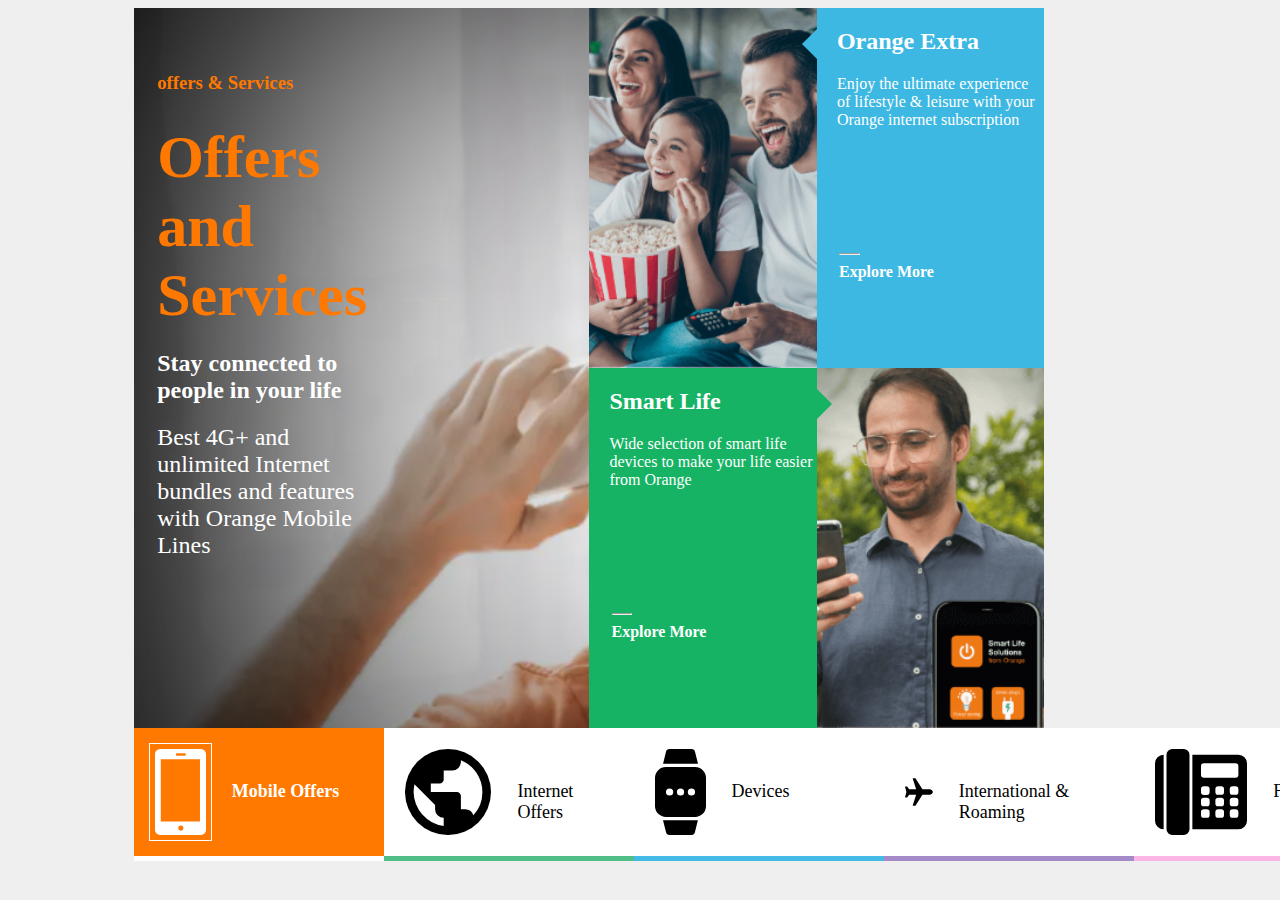
==== exercise-5/index.html @ 4bda649c "exercise 5" ====
<!DOCTYPE html>
<html lang="en">
  <head>
    <meta charset="UTF-8" />
    <meta http-equiv="X-UA-Compatible" content="IE=edge" />
    <meta name="viewport" content="width=device-width, initial-scale=1.0" />
    <link rel="stylesheet" href="style.css" />
    <title>Exercise #5</title>
  </head>
  <body>
    <div class="container">
      <div class="grid-container">
        
        <div id="anon-guy">
            <div id="anon-flex">
                <h3 class="orange">offers & Services</h3>
                <h1 class="orange">Offers and Services</h1>
                <h2>Stay connected to people in your life</h2>
                <p>
                  Best 4G+ and unlimited Internet bundles and features with Orange
                  Mobile Lines
                </p>
            </div>
      
        </div>
        <div id="family"></div>
        <div id="orange-extra">
          <h2>Orange Extra</h2>
          <p>
            Enjoy the ultimate experience of lifestyle & leisure with your
            Orange internet subscription
          </p>
          <div class="explore-more">
            <hr />
            <a href="https://new.orange.jo/en/orange-extra">Explore More</a>
          </div>
        </div>
        <div id="smart-life">
          <h2>Smart Life</h2>
          <p>
            Wide selection of smart life devices to make your life easier from
            Orange
          </p>
          <div class="explore-more">
            <hr />
            <a
              href="https://www.orange.jo/en/offers/smartlife/Pages/default.aspx"
              >Explore More</a
            >
          </div>
        </div>
        <div id="phone-guy"></div>
      </div>
      <div class="flex-container">
        <a
          href="https://new.orange.jo/en/quicktabs/nojs/personal_landing_categories/0"
        >
          <div id="list-1" id="mobile">
            <img src="../images/mobile_offers_tab.svg" alt="mobile" />
            <p>Mobile Offers</p>
          </div>
        </a>
        <a href="">
          <div id="list-2">
            <img src="../images/Internet_offers_black_tab.svg" alt="" />
            <p>Internet Offers</p>
          </div>
        </a>
        <a href="">
          <div id="list-3">
            <img src="../images/devices_black_tab.svg" alt="" />
            <p>Devices</p>
          </div>
        </a>
        <a href="">
          <div id="list-4">
            <img src="../images/International_roaming_black_tab.svg" alt="" />
            <p>International & Roaming</p>
          </div>
        </a>
        <a href="">
          <div id="list-5">
            <img src="../images/fixed_line_black_tab.svg" alt="" />
            <p>Fixed Lines</p>
          </div>
        </a>
      </div>
    </div>
  </body>
</html>
---- exercise-5/style.css ----
body {
    background-color: #efefef;
}

* {
    box-sizing: border-box;
}

.container {
    height: 80vh;
    width: 80%;
    margin: auto;
}

.grid-container {
    display: grid;
    grid-template: repeat(2, 1fr)/repeat(4, 1fr);
    width: 90%;
    height: 100%;
}

#anon-guy {
    grid-row: 1/3;
    grid-column: 1/3;
    background-image: url(../images/anon\ guy.png);
    background-repeat: no-repeat;
    background-size: cover;
    background-position: center;
    
}
#anon-flex {
    display: flex;
    margin: auto;
    flex-direction: column;
    margin-top: 10%;
    margin-left: 5%;
    height: 100%;
    width: 50%;
}
#anon-flex h1{
    font-size: 60px;
    margin-top: 10px;
    margin-bottom: 10px;
}
#anon-flex p{
    margin-top: 10px;
    margin-bottom: 10px;
    font-size: x-large;
    color: white;
}
#anon-flex h2{
    margin-top: 10px;
    margin-bottom: 10px;
    font-size: x-large;
    color: white;
}
#family {
    grid-row: 1/2;
    grid-column: 3/4;
    background-image: url(../images/family\ pic.png);
    background-repeat: no-repeat;
    background-size: cover;
    background-position: center;
}

#orange-extra {
    grid-row: 1/2;
    grid-column: 4/5;
    background-color: #3db8e2;
    color: white;
    padding-left: 20px;
    position: relative;
}

#orange-extra:before {
    content: "";
    position: absolute;
    top: 10%;
    /*10% way (vertical center). */
    margin-top: -15px;
    /*adjust position, arrow has a height of 30px. */
    left: -30px;
    border: solid 15px transparent;
    border-right-color: #3db8e2;
    z-index: 1;
}

.orange {
    color: #ff7900;
}

#smart-life {
    grid-row: 2/3;
    grid-column: 3/4;
    background-color: #16b364;
    color: white;
    position: relative;
    padding-left: 20px;
}

#smart-life:after {
    content: "";
    position: absolute;
    top: 10%;
    /*10% way (vertical center). */
    margin-top: -15px;
    /*adjust position, arrow has a height of 30px. */
    right: -30px;
    border: solid 15px transparent;
    border-left-color: #16b364;
    z-index: 1;
}

#phone-guy {
    grid-row: 2/3;
    grid-column: 4/5;
    background-image: url(../images/phone-guy.png);
    background-repeat: no-repeat;
    background-size: cover;
    background-position: center;
    height: 100%;

}

#mobile {
    background-color: #ff7900;
}

.flex-container a div {
    display: inline-block;
    min-width: 150px;
    padding: 15px;
    display: flex;
    width: 1;
    background-color: white;
    width: 250px;
    height: 100%;
}

.flex-container a>div>img {
    border: 1px solid white;
    padding: 5px;
}

a {
    text-decoration: none;
    color: black;

}

a>div>p {
    font-size: large;
    padding-top: 20px;
    padding-left: 20px
}

.flex-container {
    display: flex;
    width: 90%;
    justify-content: space-between;

}
#list-1 {
    color: white;
    background-color: #ff7900;
    font-weight: bold;
    border-bottom: 5px solid white;
}
#list-2 {
    border-bottom: 5px solid #4fbf87;
}
#list-3 {
    border-bottom: 5px solid #44bbe6;
}
#list-4 {
    border-bottom: 5px solid #a48ac9;
}
#list-5 {
    border-bottom: 5px solid #feb4e5;
}
.explore-more hr{
    color: white;
    width: 10%;
    
    margin-left: 1%;
}
.explore-more a{
    color: white;
    width: 10%;
    font-weight: bold;
    margin-left: 1%;
   
}

.explore-more {
    margin-top: 60%;
}
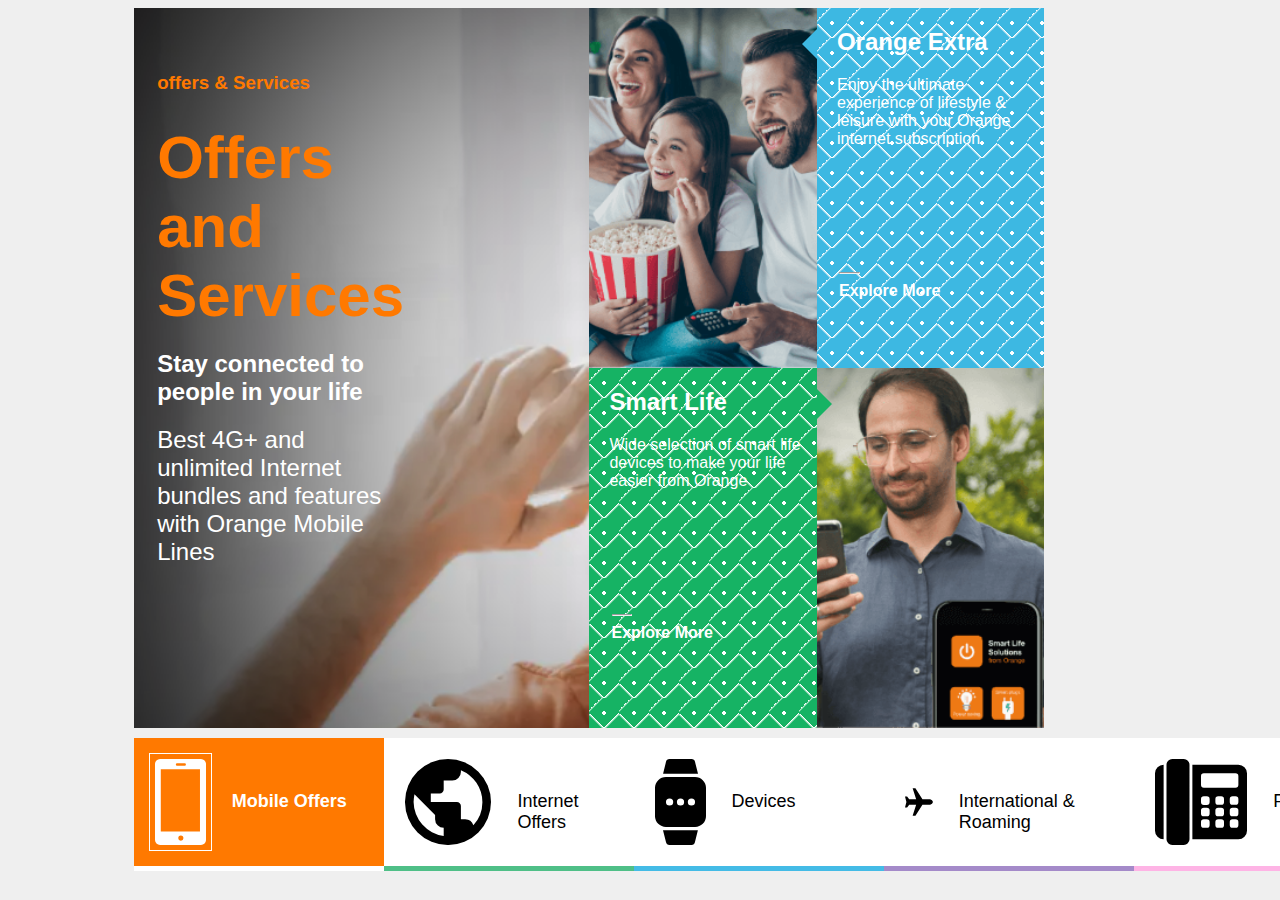
==== commit 9263999c: "add function calculator" ====
--- a/exercise-5/index.html
+++ b/exercise-5/index.html
@@ -10,18 +10,16 @@
   <body>
     <div class="container">
       <div class="grid-container">
-        
         <div id="anon-guy">
-            <div id="anon-flex">
-                <h3 class="orange">offers & Services</h3>
-                <h1 class="orange">Offers and Services</h1>
-                <h2>Stay connected to people in your life</h2>
-                <p>
-                  Best 4G+ and unlimited Internet bundles and features with Orange
-                  Mobile Lines
-                </p>
-            </div>
-      
+          <div id="anon-flex">
+            <h3 class="orange">offers & Services</h3>
+            <h1 class="orange">Offers and Services</h1>
+            <h2>Stay connected to people in your life</h2>
+            <p>
+              Best 4G+ and unlimited Internet bundles and features with Orange
+              Mobile Lines
+            </p>
+          </div>
         </div>
         <div id="family"></div>
         <div id="orange-extra">
--- a/exercise-5/style.css
+++ b/exercise-5/style.css
@@ -1,5 +1,6 @@
 body {
     background-color: #efefef;
+    font-family: sans-serif;
 }
 
 * {
@@ -70,6 +71,11 @@
     color: white;
     padding-left: 20px;
     position: relative;
+    background-image: linear-gradient(45deg, transparent 20%, white 25%, transparent 25%),
+    linear-gradient(-45deg, transparent 20%, white 25%, transparent 25%),
+    linear-gradient(-45deg, transparent 75%, white 80%, transparent 0),
+    radial-gradient(white 2px, transparent 0);
+background-size: 30px 30px, 30px 30px;
 }
 
 #orange-extra:before {
@@ -83,6 +89,7 @@
     border: solid 15px transparent;
     border-right-color: #3db8e2;
     z-index: 1;
+    
 }
 
 .orange {
@@ -96,6 +103,11 @@
     color: white;
     position: relative;
     padding-left: 20px;
+    background-image: linear-gradient(45deg, transparent 20%, white 25%, transparent 25%),
+    linear-gradient(-45deg, transparent 20%, white 25%, transparent 25%),
+    linear-gradient(-45deg, transparent 75%, white 80%, transparent 0),
+    radial-gradient(white 2px, transparent 0);
+background-size: 30px 30px, 30px 30px;
 }
 
 #smart-life:after {
@@ -158,6 +170,7 @@
     display: flex;
     width: 90%;
     justify-content: space-between;
+    margin-top: 10px;
 
 }
 #list-1 {
@@ -194,4 +207,4 @@
 
 .explore-more {
     margin-top: 60%;
-}+}
